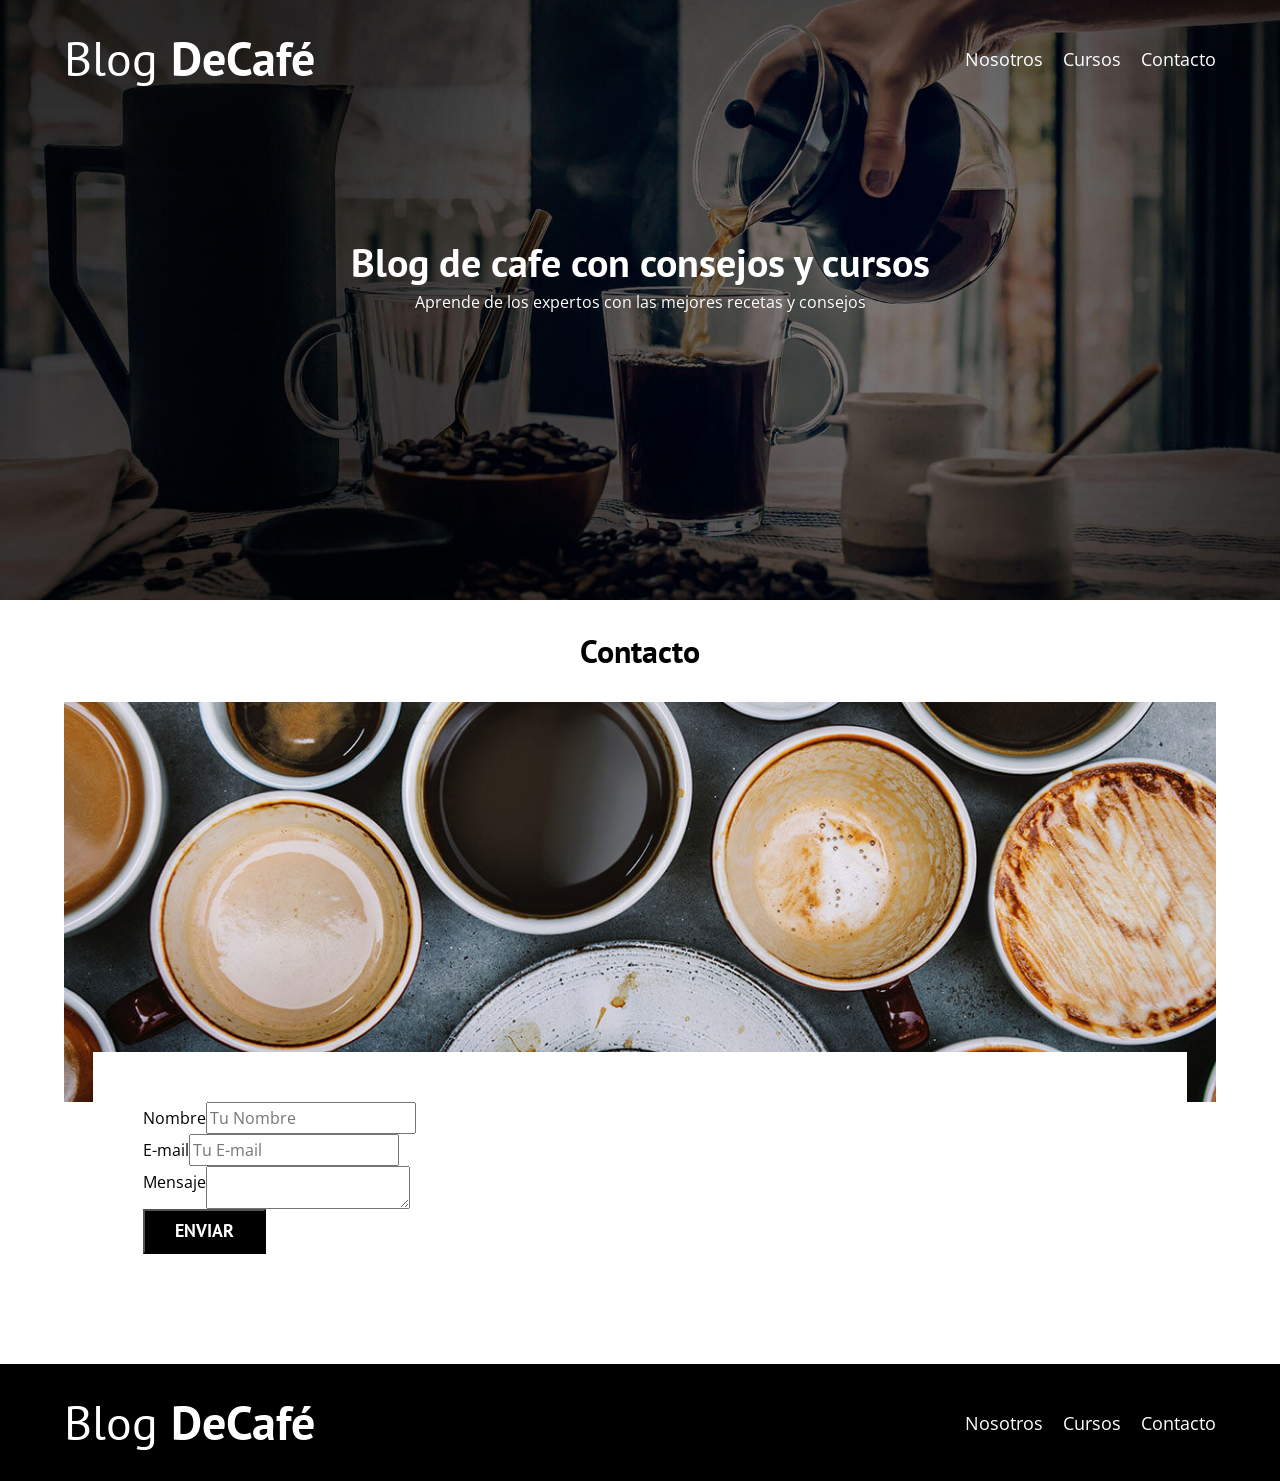
==== contacto.html @ 233ca13f "proyecto" ====
<!DOCTYPE html>
<html lang="en">

<head>
    <meta charset="UTF-8">
    <meta http-equiv="X-UA-Compatible" content="IE=edge">
    <meta name="viewport" content="width=device-width, initial-scale=1.0">
    <title>BlogDeCafe</title>
    <link rel="stylesheet" href="/css/normalize.css">
    <link rel="preconnect" href="https://fonts.googleapis.com">
    <link rel="preconnect" href="https://fonts.gstatic.com" crossorigin>
    <link href="https://fonts.googleapis.com/css2?family=Open+Sans&family=PT+Sans:wght@400;700&display=swap"
        rel="stylesheet">
    <link rel="stylesheet" href="/css/style.css">
</head>

<body>

    <header class="header">

        <div class="contenedor">
            <div class="barra">
                <a href="index.html" class="logo">
                    <h1 class="logo__nombre no-margin centrar-texto">Blog <span class="logo__bold">DeCafé</span></h1>
                </a>

                <nav class="navegacion">
                    <a href="nosotros.html" class="navegacion__enlace">Nosotros</a>
                    <a href="cursos.html" class="navegacion__enlace">Cursos</a>
                    <a href="contacto.html" class="navegacion__enlace">Contacto</a>
                </nav>
            </div>
        </div>

        <div class="header__texto">
            <h2 class="no-margin"> Blog de cafe con consejos y cursos</h2>
            <p class="no-margin"> Aprende de los expertos con las mejores recetas y consejos</p>
        </div>
    </header>

    <main class="contenedor">
        <h3 class="centrar-texto">Contacto</h3>
        
        <div class="contaco-bg"></div>

        <form class="formulario">
            <div class="campo">
                <label class="campo__label" for="nombre">Nombre</label>
                <input class="campo__field" type="text" placeholder="Tu Nombre" id="nombre">
            </div>

            <div class="campo">
                <label class="campo__label" for="email">E-mail</label>
                <input class="campo__field" type="email" placeholder="Tu E-mail" id="email">
            </div>

            <div class="campo">
                <label class="campo__label" for="mensaje">Mensaje</label>
                <textarea class="campo__field" id="mensaje"></textarea>
            </div>

            <div class="campo">
                <input type="submit" value="Enviar" class="boton boton--primario">
            </div>
        </form>
       
    </main>

    <footer class="footer">

        <div class="contenedor">
            <div class="barra">
                <a href="index.html" class="logo">
                    <h1 class="logo__nombre no-margin centrar-texto">Blog <span class="logo__bold">DeCafé</span></h1>
                </a>

                <nav class="navegacion">
                    <a href="nosotro.html" class="navegacion__enlace">Nosotros</a>
                    <a href="cursos.html" class="navegacion__enlace">Cursos</a>
                    <a href="contacto.html" class="navegacion__enlace">Contacto</a>
                </nav>
            </div>
        </div>

    </footer>

</body>

</html>
---- css/style.css ----
:root {
    --fuenteHeading: "PT Sans", sans-serif;
    --fuenteParrafos: "Open Sans", sans-serif;
    
    --primario: #784d3c; 
    --gris: #e1e1e1;
    --blanco: #ffff;
    --negro: #000000;
}

html {
    box-sizing: border-box;
    font-size: 62.5%; /* 1 rem = 10 px */ 
}
*, *:before, *:after {
    box-sizing: inherit;
} 
body {
    font-family: var(--fuenteParrafos);
    font-size: 1.6rem;
    line-height: 2;
}

/** Globales **/
.contenedor {
    width: min(90%, 120rem);
    margin: 0 auto;
}

a {
    text-decoration: none;
}
h1, h2, h3, h4{
    font-family: var(--fuenteHeading);
    line-height: 1.2;
}
h1 {
    font-size: 4.8rem;
}
h2 {
    font-size: 4rem;
}
h3 {
    font-size: 3.2rem;
}
h4 {
    font-size: 2.8rem;
}
img {
    max-width: 100%;
}
/** Utilidades **/
.no-margin {
    margin: 0;
}
.no-padding {
    padding: 0;
}
.centrar-texto {
    text-align: center;
}
/** Header **/
.header {
    background-image: url(../img/banner.jpg);
    height: 60rem;
    background-size: cover;
    background-repeat: no-repeat;
    background-position: center center;
}
.header__texto {
    text-align: center;
    color: var(--blanco);
    margin-top: 5rem;
}
@media (min-width: 768px) { 
    .header__texto {
        margin-top: 15rem;
 }
}
.barra {
    padding-top: 3rem;
}
@media (min-width: 768px) { 
    .barra {
        display: flex;
        justify-content: space-between;
        align-items: center;
    }
}

.logo {
    color: var(--blanco);
}
.logo__nombre { 
    font-weight: normal;
}
.logo__bold {
    font-weight: bold;
}

@media (min-width: 768px) { 
    .navegacion {
       display: flex;
       gap: 2rem;
    }
}
.navegacion__enlace {
    display: block;
    text-align: center;
    font-size: 1.8rem;
    color: var(--blanco);
}
@media (min-width: 768px) { 
    .contenido-principal {
        display:grid;
        grid-template-columns: 2fr 1fr;
        column-gap: 4rem;
    }
}
.entrada {
    border-bottom: 1px solid var(--gris);
    margin-bottom: 2rem;
    margin-top: 2rem;
}
.entrada:last-of-type {
    border: none;
    margin-bottom: 0;
}
.boton {
    display: block;
    font-family: var(--fuenteHeading);
    color: var(--blanco);
    text-align: center;
    padding: 1rem 3rem;
    font-size: 1.8rem;
    text-transform: uppercase;
    font-weight: 700;
    margin-bottom: 2rem;
}
@media (min-width: 768px) { 
    .boton{
        display:inline-block;
    }
    
}
.boton--primario {
    background-color: var(--negro);
}
.boton--secundario{
    background-color: var(--primario);
}
.cursos {
    list-style: none;
}
.widget-curso {
    border-bottom: 1px solid var(--gris);
    margin-bottom: 2rem;
}
.widget-curso:last-of-type {
    border: none; 
    margin-bottom: 0;
}
.widget-curso__label,
.curso__label {
    font-family: var(--fuenteHeading);
    font-weight: bold;
}
.widget-curso__info,
.curso__info {
    font-weight: normal;
}
.widget-curso__info,
.widget-curso__label,
.curso__label, 
.curso__info {
    font-size: 2rem;
}
.footer {
    background-color: var(--negro);
    padding-bottom: 3rem ;
    margin-top: 4rem;
}
/** Sobre Nosotros **/
@media (min-width: 768px) { 
    .sobre-nosotros{ 
        display: grid;
        grid-template-columns: repeat(2, 50%);
        column-gap: 2rem;
    }
       
}
/** Cursos **/

.curso {
    padding: 3rem 0;
    border-bottom: 1px solid var(--gris);
}
@media (min-width: 768px) { 
    .curso {
     display: grid;
        grid-template-columns: 1fr 2fr; 
        column-gap: 2rem;
    }
}
.curso:last-of-type {
    border: none;
}
/** Contacto **/
.contaco-bg {
    background-image: url(../img/contacto.jpg);
    height: 40rem;
    background-size: cover;
    background-repeat: no-repeat;
}
.formulario {
    background-color: var(--blanco);
    margin: -5rem auto 0 auto;
    width: 95%;
    padding: 5rem;
}
.campo {
    display: flex;

}
.campo__label {

}
.campo__field {

}
.campo__field--textarea {

}
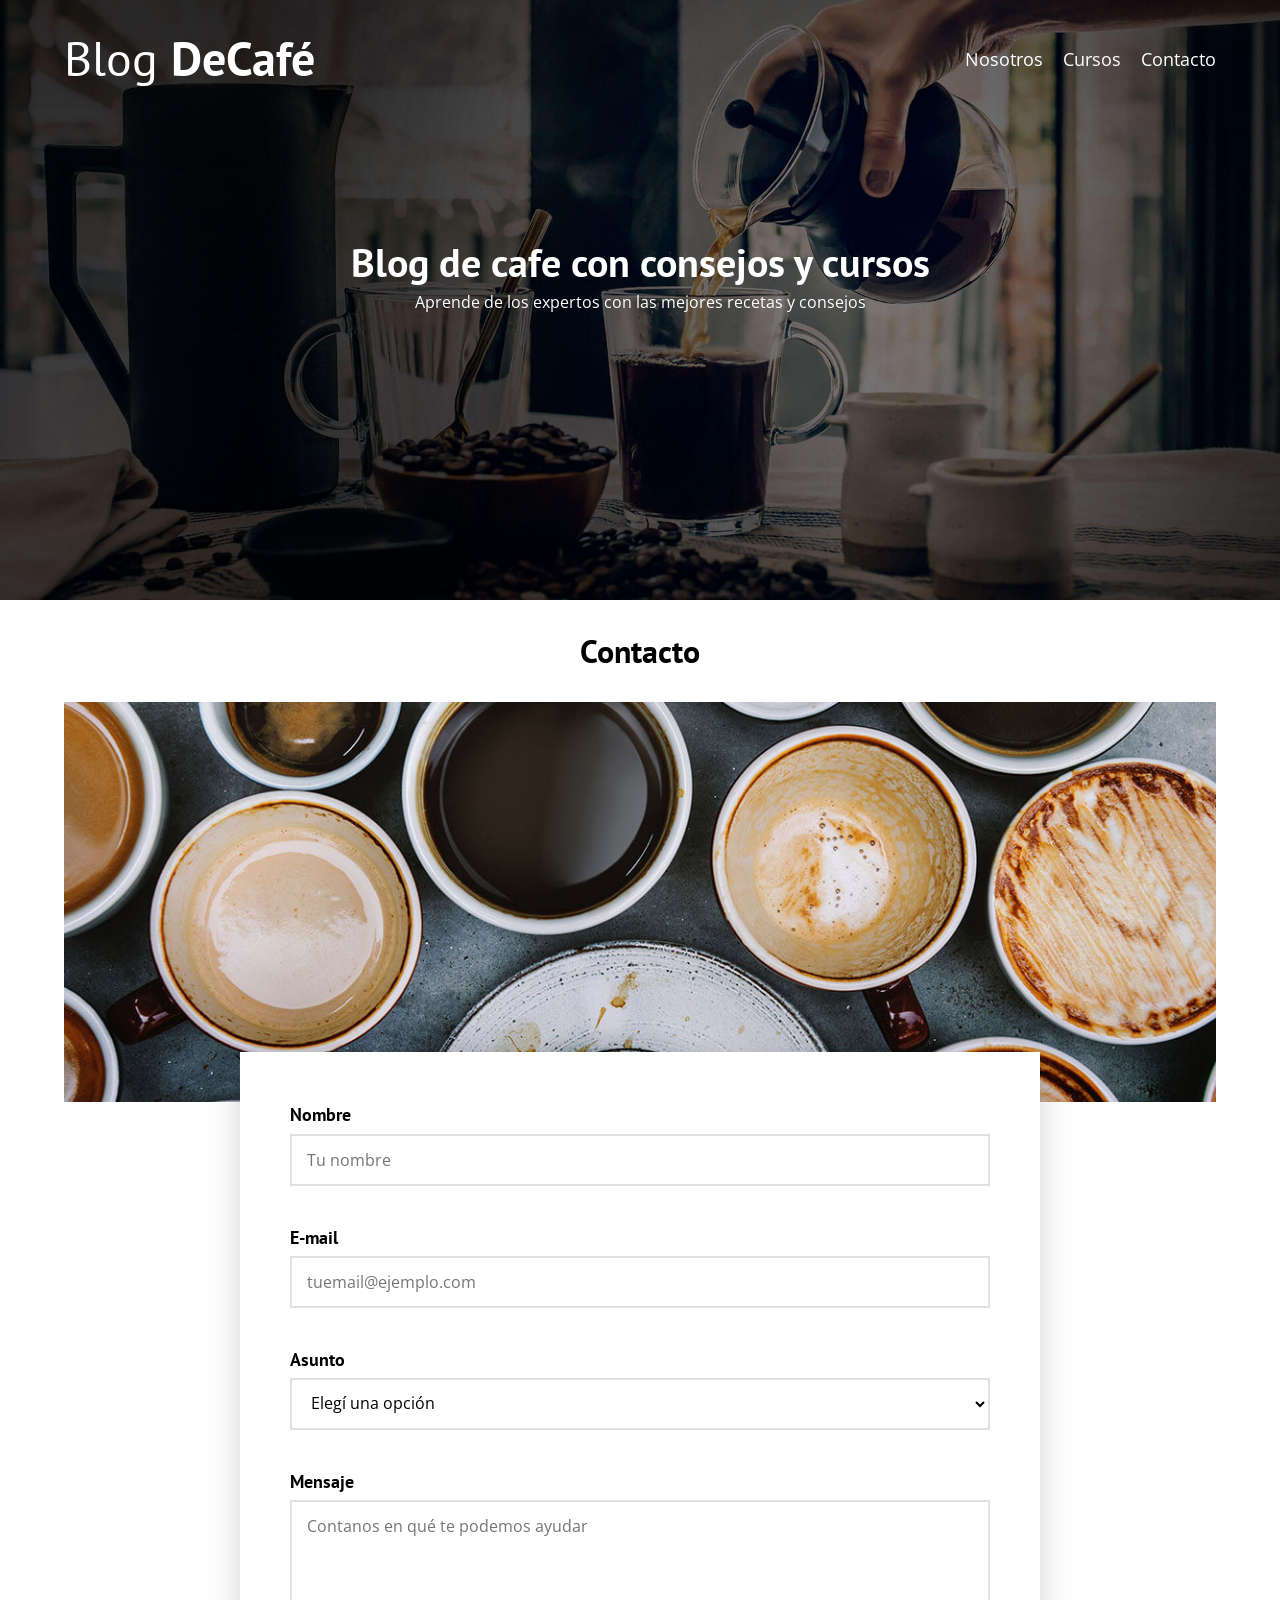
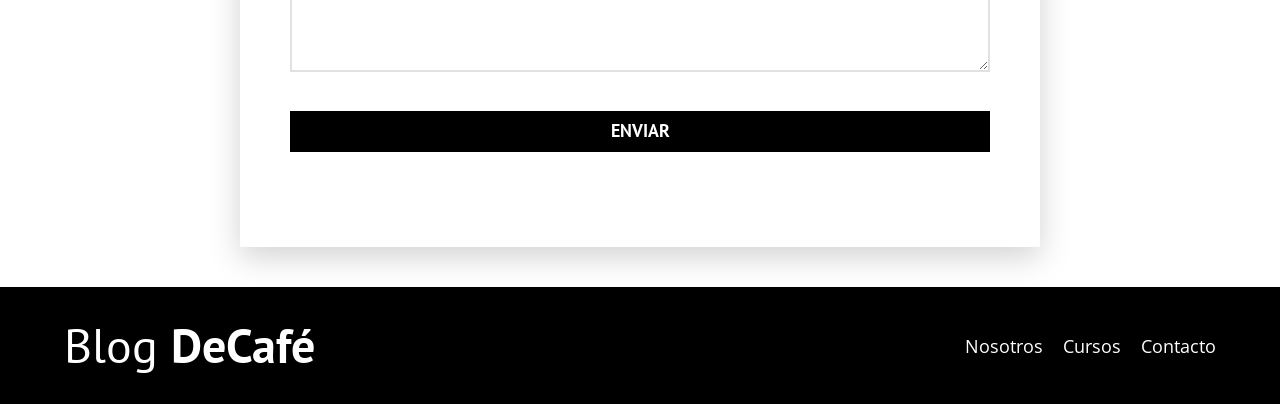
==== commit 85ec84d1: "bug fix formulario" ====
--- a/contacto.html
+++ b/contacto.html
@@ -1,5 +1,5 @@
 <!DOCTYPE html>
-<html lang="en">
+<html lang="es">
 
 <head>
     <meta charset="UTF-8">
@@ -43,26 +43,50 @@
         
         <div class="contaco-bg"></div>
 
-        <form class="formulario">
-            <div class="campo">
-                <label class="campo__label" for="nombre">Nombre</label>
-                <input class="campo__field" type="text" placeholder="Tu Nombre" id="nombre">
-            </div>
+<form class="formulario" id="form-contacto" novalidate>
 
-            <div class="campo">
-                <label class="campo__label" for="email">E-mail</label>
-                <input class="campo__field" type="email" placeholder="Tu E-mail" id="email">
-            </div>
+  <div class="campo">
+    <label class="campo__label" for="nombre">Nombre</label>
+    <input class="campo__field" type="text" id="nombre" name="nombre"
+           placeholder="Tu nombre" autocomplete="name"
+           required minlength="2" maxlength="60">
+    <span class="campo__error" aria-live="polite"></span>
+  </div>
 
-            <div class="campo">
-                <label class="campo__label" for="mensaje">Mensaje</label>
-                <textarea class="campo__field" id="mensaje"></textarea>
-            </div>
+  <div class="campo">
+    <label class="campo__label" for="email">E-mail</label>
+    <input class="campo__field" type="email" id="email" name="email"
+           placeholder="tuemail@ejemplo.com" autocomplete="email"
+           required>
+    <span class="campo__error" aria-live="polite"></span>
+  </div>
 
-            <div class="campo">
-                <input type="submit" value="Enviar" class="boton boton--primario">
-            </div>
-        </form>
+  <div class="campo">
+    <label class="campo__label" for="asunto">Asunto</label>
+    <select class="campo__field" id="asunto" name="asunto" required>
+      <option value="" disabled selected>Elegí una opción</option>
+      <option value="consulta">Consulta general</option>
+      <option value="cursos">Consulta sobre cursos</option>
+      <option value="colaboracion">Colaboración</option>
+      <option value="otro">Otro</option>
+    </select>
+    <span class="campo__error" aria-live="polite"></span>
+  </div>
+
+  <div class="campo">
+    <label class="campo__label" for="mensaje">Mensaje</label>
+    <textarea class="campo__field" id="mensaje" name="mensaje" rows="6"
+              placeholder="Contanos en qué te podemos ayudar"
+              required minlength="10" maxlength="1000"></textarea>
+    <span class="campo__error" aria-live="polite"></span>
+  </div>
+
+  <div class="campo">
+    <input type="submit" value="Enviar" class="boton boton--primario">
+  </div>
+
+  <p class="formulario__estado" id="estado" role="status" aria-live="polite"></p>
+</form>
        
     </main>
 
--- a/css/style.css
+++ b/css/style.css
@@ -206,28 +206,98 @@
     border: none;
 }
 /** Contacto **/
-.contaco-bg {
+.formulario {
+    position: relative;
+    background-color: var(--blanco);
+    margin: -5rem auto 0 auto;
+    width: 95%;
+    max-width: 80rem;
+    padding: 3rem 2rem;
+    box-shadow: 0 1rem 3rem rgba(0, 0, 0, .18);
+}
+@media (min-width: 768px) {
+    .formulario {
+        padding: 5rem;
+    }
+}
+
+.campo {
+    display: flex;
+    flex-direction: column;   /* antes estaba en fila */
+    margin-bottom: 1.5rem;
+}
+.campo__label {
+    font-family: var(--fuenteHeading);
+    font-weight: 700;
+    font-size: 1.8rem;
+    line-height: 1.4;
+    margin-bottom: .6rem;
+}
+.campo__field {
+    width: 100%;
+    padding: 1.2rem 1.5rem;
+    border: 2px solid var(--gris);
+    border-radius: 0;
+    background-color: var(--blanco);
+    color: var(--negro);
+    font-family: var(--fuenteParrafos);
+    font-size: 1.6rem;
+    line-height: 1.5;
+    transition: border-color .2s, box-shadow .2s;
+}
+.campo__field:focus-visible {
+    outline: none;
+    border-color: var(--primario);
+    box-shadow: 0 0 0 3px rgba(120, 77, 60, .3);
+}
+.campo__field.invalido {
+    border-color: #b3261e;
+}
+textarea.campo__field {
+    min-height: 15rem;
+    resize: vertical;
+}
+.campo__error {
+    display: block;
+    min-height: 2rem;
+    margin-top: .4rem;
+    font-size: 1.4rem;
+    line-height: 1.4;
+    color: #b3261e;
+}
+
+/* Botón de enviar a todo el ancho */
+.formulario .boton {
+    width: 100%;
+    margin-bottom: 0;
+    border: 0;
+    cursor: pointer;
+    transition: background-color .2s;
+}
+.formulario .boton--primario:hover,
+.formulario .boton--primario:focus-visible {
+    background-color: var(--primario);
+}
+.formulario .boton:disabled {
+    opacity: .6;
+    cursor: wait;
+}
+
+.formulario__estado {
+    min-height: 3rem;
+    margin: 1.5rem 0 0;
+    text-align: center;
+    font-weight: 700;
+    line-height: 1.5;
+}
+.formulario__estado.ok  { color: #2e6b34; }
+.formulario__estado.err { color: #b3261e; }
+
+
+.contaco-bg,
+.contacto-bg {
     background-image: url(../img/contacto.jpg);
     height: 40rem;
     background-size: cover;
     background-repeat: no-repeat;
-}
-.formulario {
-    background-color: var(--blanco);
-    margin: -5rem auto 0 auto;
-    width: 95%;
-    padding: 5rem;
-}
-.campo {
-    display: flex;
-
-}
-.campo__label {
-
-}
-.campo__field {
-
-}
-.campo__field--textarea {
-
 }
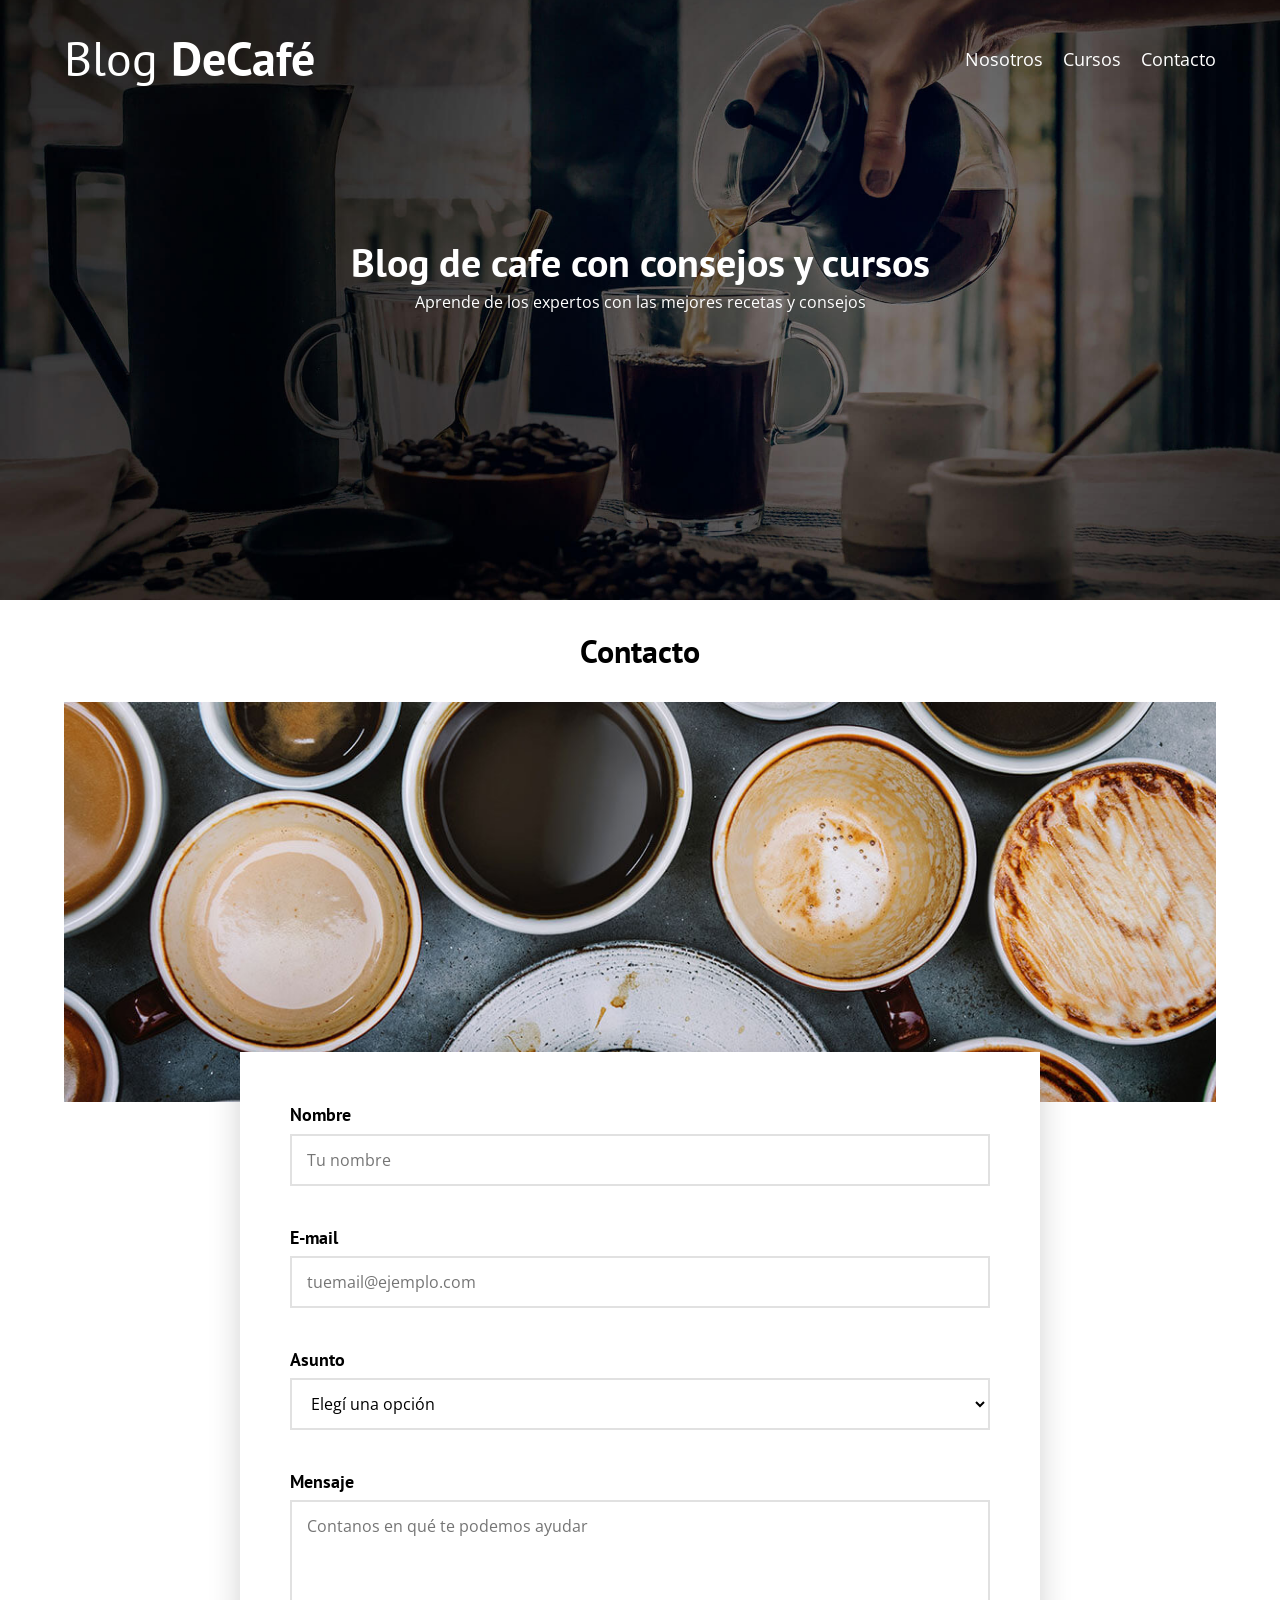
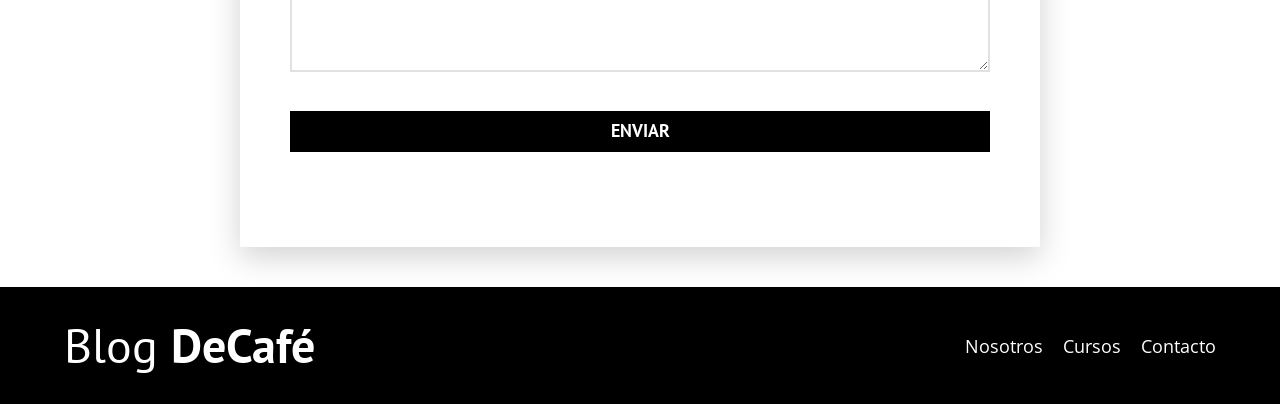
==== commit 89eb4701: "Merge branch 'main' of https://github.com/matteocarrizo/WebCafe" ====
--- a/contacto.html
+++ b/contacto.html
@@ -11,7 +11,7 @@
     <link rel="preconnect" href="https://fonts.gstatic.com" crossorigin>
     <link href="https://fonts.googleapis.com/css2?family=Open+Sans&family=PT+Sans:wght@400;700&display=swap"
         rel="stylesheet">
-    <link rel="stylesheet" href="/css/style.css">
+    <link rel="stylesheet" href="./css/style.css">
 </head>
 
 <body>
@@ -110,4 +110,4 @@
 
 </body>
 
-</html>+</html>
